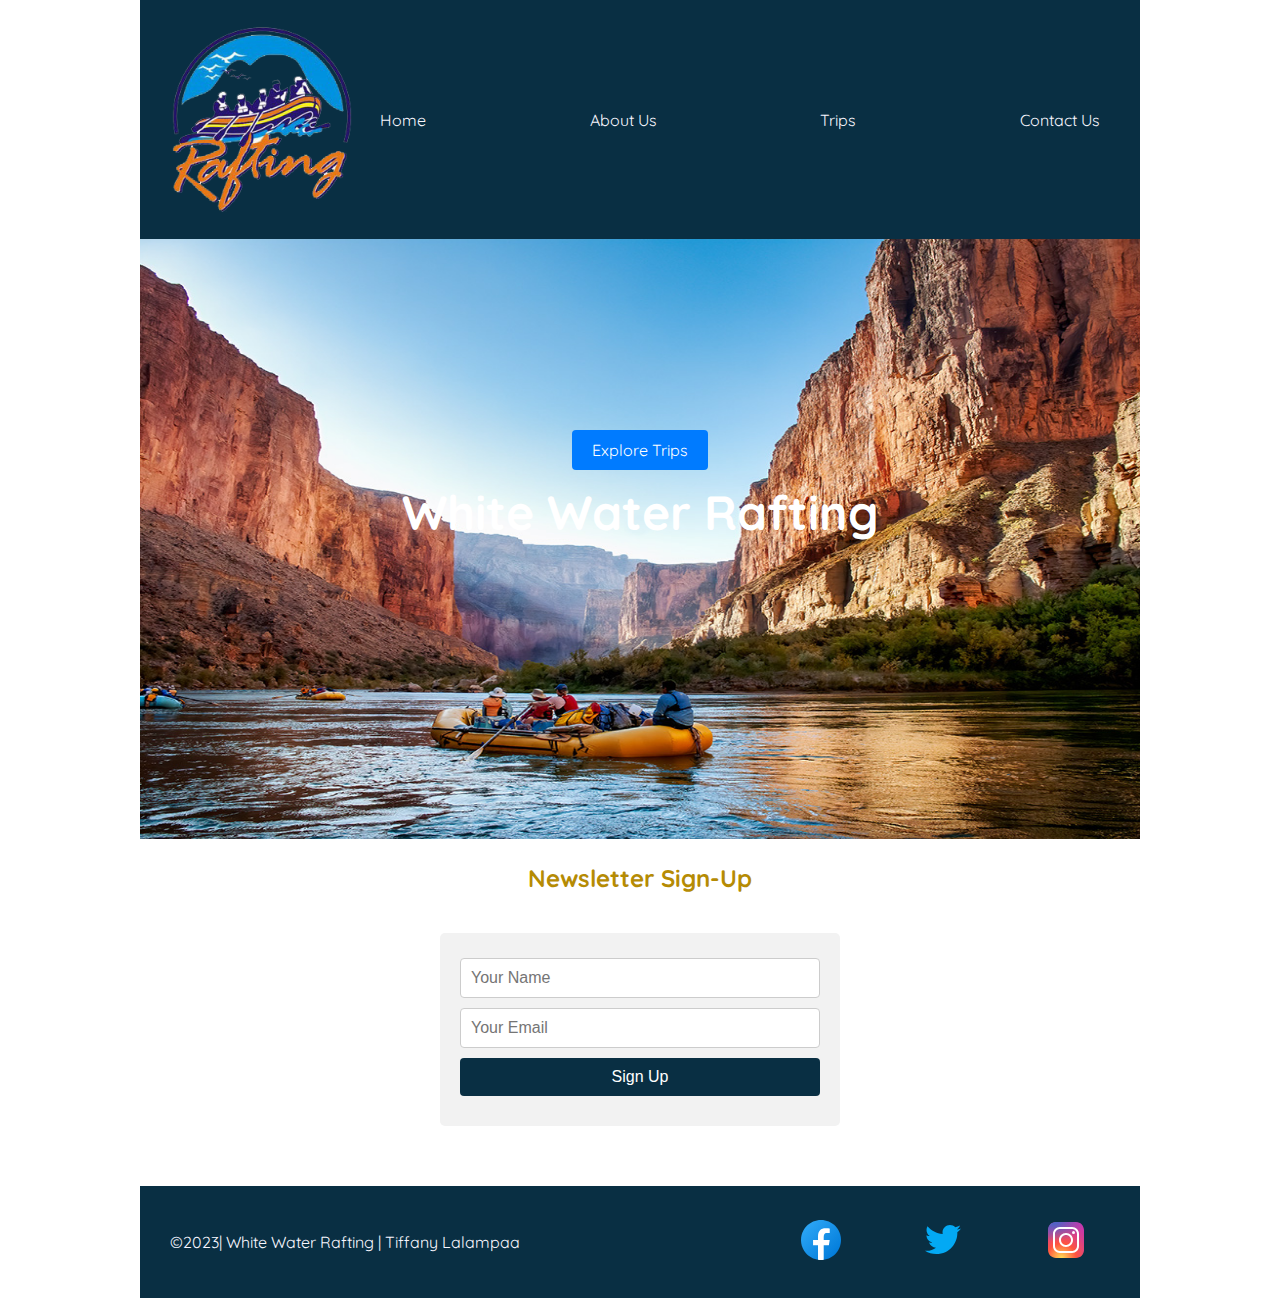
==== wwr/index.html @ 78f37723 "White Water Rafting Site" ====
<!DOCTYPE html>
<html lang="en">
<head>
    <meta charset="UTF-8">
    <meta http-equiv="X-UA-Compatible" content="IE=edge">
    <meta name="viewport" content="width=device-width, initial-scale=1.0">
    <title>Home | White Water Rafting</title>
    <meta name="description" content="White Water Rafting Site">
    <meta name="author" content="Tiffany Lalampaa">
    <link rel="stylesheet" href="styles/rafting.css">
</head>
<body>
    <header>
        <img src="images/rafinglogo.png" alt="Rafting Site Logo">
        <nav>
            <a href="index.html">Home</a>
            <a href="about.html">About Us</a>
            <a href="trips.html">Trips</a>
            <a href="contact.html">Contact Us</a>
        </nav>
    </header>

    <main>
        <div class="heroine">
            <img src="images/scape.jpg" alt="Rafting">
            <h1>White Water Rafting</h1>
            <a class="button" href="trips.html">Explore Trips</a>    
        </div>
    </main>

    <div class="signup-form">
        <h2>Newsletter Sign-Up</h2>
        <form>
          <input type="text" name="name" placeholder="Your Name">
          <input type="email" name="email" placeholder="Your Email">
          <input type="submit" value="Sign Up">
        </form>
    </div>

    <footer>
        <p>©2023| White Water Rafting | Tiffany Lalampaa</p>

        <nav class="sociallinks">
            <a href="https://www.facebook.com/">
                <img src="images/facebook.svg" alt="Facebook">
            </a>
            <a href="https://www.twitter.com/">
                <img src="images/twitter.svg" alt="Twitter">
            </a>
            <a href="https://www.instagram.com/">
                <img src="images/instagram.svg" alt="Instagram">
            </a>
        </nav>
    </footer>

    
</body>
</html>
---- wwr/styles/rafting.css ----
@import url('https://fonts.googleapis.com/css2?family=Carlito:wght@700&family=Quicksand:wght@300&display=swap');

:root {
    --primary-color: #2d2d2e;
    --secondary-color: #092f43;
    --heading-font: 'Carlito', serif;
    --paragraph-font: 'Quicksand', sans-serif;
    --nav-link-color:  #f8f7ff;   
}

body {
  font-family: var(--paragraph-font);
  color: var(--primary-color);
  max-width: 1000px;
  margin: 0 auto;
}

h1{
  color: #ffc400;
  ;
}
h2{
    text-align: center;
    color: #b58b04;
}

header {
  display: grid;
  grid-template-columns: 220px auto;
  align-items: center;
  padding: 20px;
  background-color: var(--secondary-color);
}

header img{
  width: 200px;
}

nav {
  display: flex;
  justify-content: space-between;
}
nav a {
  color: var(--nav-link-color);
  text-decoration: none;
  margin-right: 20px;
  
}

.social-media img {
    text-decoration: none;
}

  .hero {
    position: relative;
  }

  .heroine img {
    width: 100%;
    height: 600px;
  }
  
  .hero img {
    width: 100%;
    height: auto;

  }
  
  .hero h1 {
    position: absolute;
    top: 20%;
    left: 0%;
    right: 0%;
    text-align: center;
    font-size: 3rem; 
    background-color: rgba(0,0,0,0.5); 
    color: #fff; 
  }

  .hero h2 {
    position: absolute;
    top: 40%;
    left: 0%;
    right: 0%;
    text-align: center;
    font-size: 2rem; 
    background-color: rgba(0,0,0,0.5); 
    color: #fff;

  }

/* Trips page body */

  .heroine h1{
    position: absolute;
    top: 50%;
    left: 0%;
    right: 0%;
    text-align: center;
    font-size: 3rem; 
    color: #fff; 

  }

  .heroine h2 {
    position: absolute;
    top: 60%;
    left: 0%;
    right: 0%;
    text-align: center;
    font-size: 2rem;  
    color: #fff;

  }
  
  .hero article {
    position: absolute;
    /* margin-right: 20px; */
    left: 0;
    top: 40%;
    background-color: rgba(0,0,0,0.5); 
    color: #fff; 
    padding: 20px; 
  }
  
  .hero article img {
    float: right;
    width: 200px;
    margin-left: 1rem;
    margin-top: 10px;
  }

/* home button */
.button {
  position: absolute;
  top: 50%;
  left: 50%;
  transform: translate(-50%, -50%);
  display: inline-block;
  padding: 10px 20px;
  background-color: #007bff;
  color: #fff;
  text-decoration: none;
  border-radius: 4px;
  font-size: 16px;
}

.button:hover {
  background-color: #0056b3;
}

.signup-form {
  max-width: 400px;
  margin: 0 auto;
}

.signup-form input[type="text"],
.signup-form input[type="email"],
.signup-form input[type="submit"] {
  display: block;
  width: 100%;
  padding: 10px;
  margin-bottom: 10px;
  font-size: 16px;
}



  /* trips table */
  table {
    padding-top: 100px;
    width: 100%;
    margin-top: 50px;
    border-collapse: collapse;
  }
  
  th {
    padding: 8px;
    text-align: left;
    color: #fff;
    border-bottom: 1px solid #ddd;
  }

  td {
    padding: 8px;
    text-align: left;
    color: #000000;
    border-bottom: 1px solid #ddd;

  }
  
  th {
    background-color: #092f43;
    font-weight: bold;
  }
  
  tr:nth-child(even) {
    background-color: #f9f9f9;
  }
  
  tr:hover {
    background-color: #f5f5f5;
  }

  .adventure-section {
    margin-top: 50px;
  }
  
  .adventure-section p{
    text-align: center;
    text-transform: var(--paragraph-font);
  }

  .image-container{
    display: flex;
    flex-direction: row;
    width: 100%;
  }

  .image-container h3 {
    text-align: center;
    text-transform: var(--heading-font);
  }
  
  .image-container figure {
    margin: 0px;
  }
  
  .image-container img {
    width: 90%;
  }
  
  .image-container figcaption {
    margin-top: 10px;
    font-weight: bold;
    text-align: center;
    
  }

  footer{
    background-color: #092f43;
    color: #f8f7ff;
    padding: 30px;
    display: grid;
    grid-template-columns: 2fr 1fr;
    margin-top: 60px;
  }

/* Form */

form {
  max-width: 400px;
  margin-top: 40px;
  /* margin: 0 auto; */
  padding: 20px;
  background-color: #f2f2f2;
  border-radius: 5px;
}

label {
  display: block;
  margin-top: 10px;
  font-weight: bold;
}

input[type="text"],
input[type="email"],
textarea {
  width: 100%;
  padding: 8px;
  margin-top: 5px;
  margin-bottom: 10px;
  border: 1px solid #ccc;
  border-radius: 4px;
  box-sizing: border-box;
}

input[type="radio"],
input[type="checkbox"] {
  margin-top: 5px;
  margin-bottom: 10px;
}

input[type="submit"] {
  background-color: #092f43;
  color: white;
  padding: 10px 20px;
  border: none;
  border-radius: 4px;
  cursor: pointer;
}

input[type="submit"]:hover {
  background-color: #45a049;
}

  /* Map */
  .contact-information {
    margin-top: 40px;
    display: flex;
    flex-direction: row;
    /* width: 100%; */
    
  }

  .contact-information p{
    justify-content: right;
  }
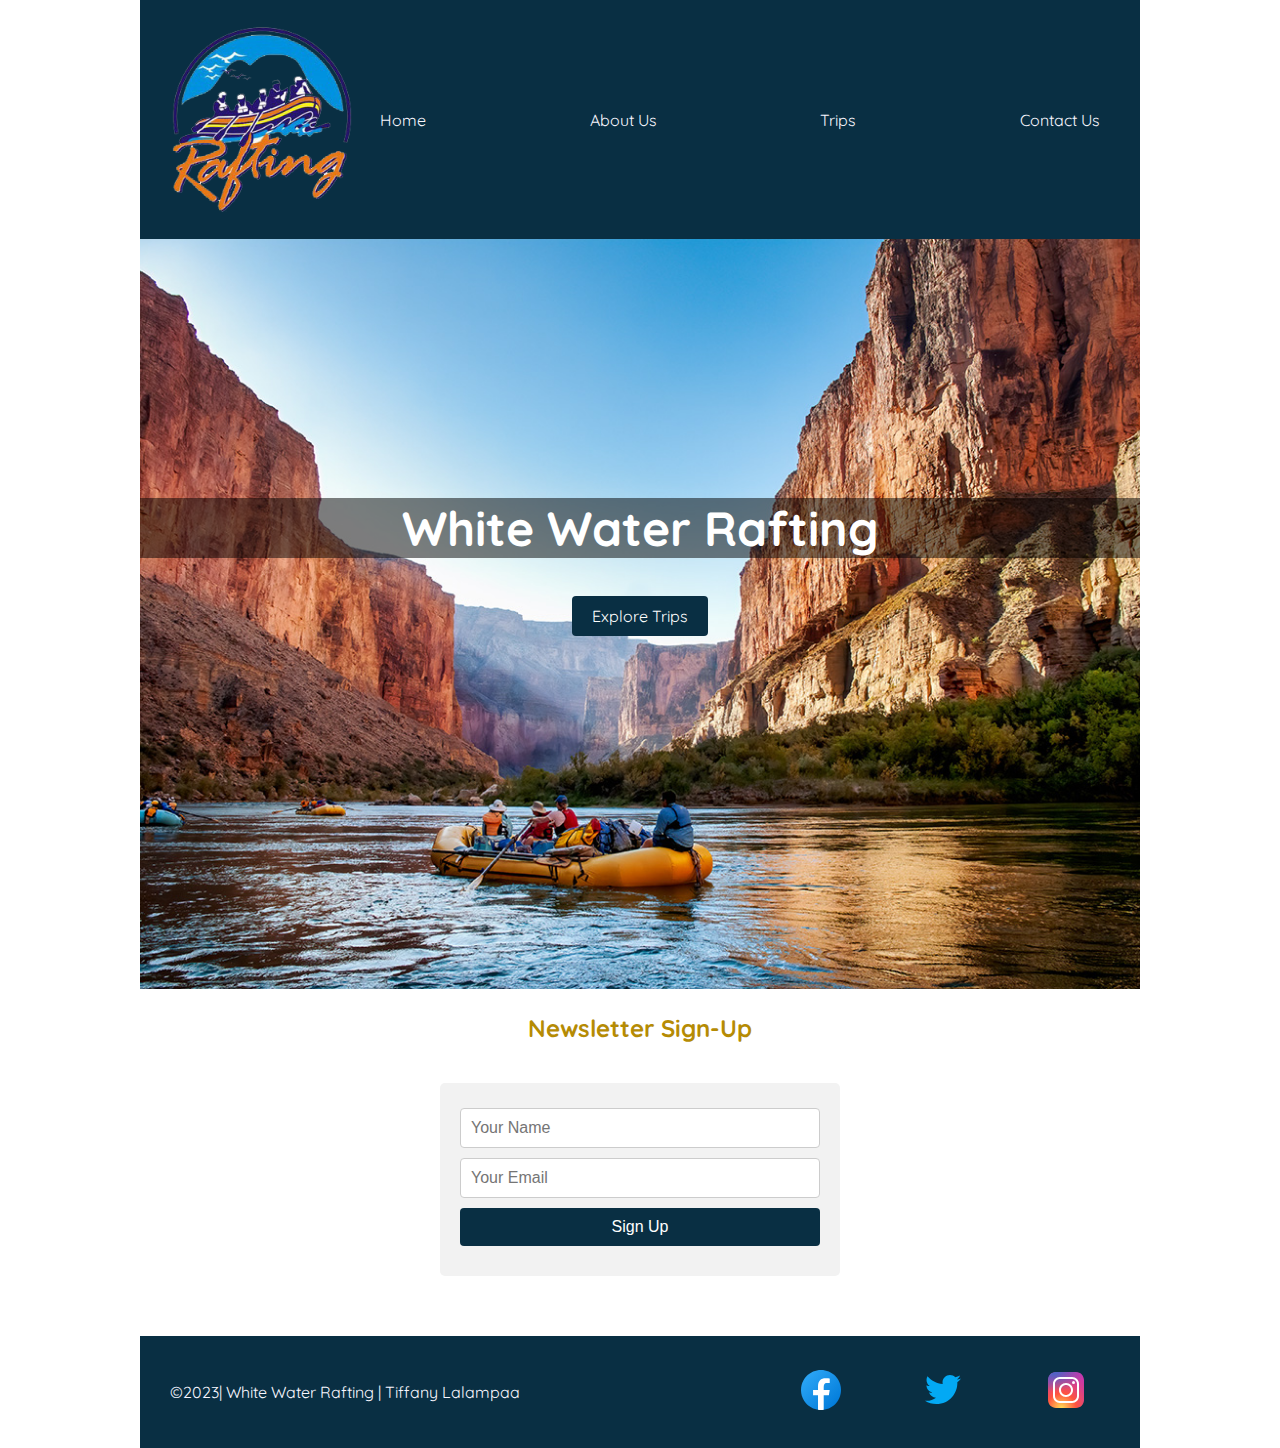
==== commit 08825135: "new changes" ====
--- a/wwr/index.html
+++ b/wwr/index.html
@@ -21,7 +21,7 @@
     </header>
 
     <main>
-        <div class="heroine">
+        <div class="hero">
             <img src="images/scape.jpg" alt="Rafting">
             <h1>White Water Rafting</h1>
             <a class="button" href="trips.html">Explore Trips</a>    
--- a/wwr/styles/rafting.css
+++ b/wwr/styles/rafting.css
@@ -68,7 +68,7 @@
   
   .hero h1 {
     position: absolute;
-    top: 20%;
+    top: 30%;
     left: 0%;
     right: 0%;
     text-align: center;
@@ -138,7 +138,7 @@
   transform: translate(-50%, -50%);
   display: inline-block;
   padding: 10px 20px;
-  background-color: #007bff;
+  background-color: #092f43;
   color: #fff;
   text-decoration: none;
   border-radius: 4px;
@@ -146,7 +146,7 @@
 }
 
 .button:hover {
-  background-color: #0056b3;
+  background-color: #b58b04;
 }
 
 .signup-form {
